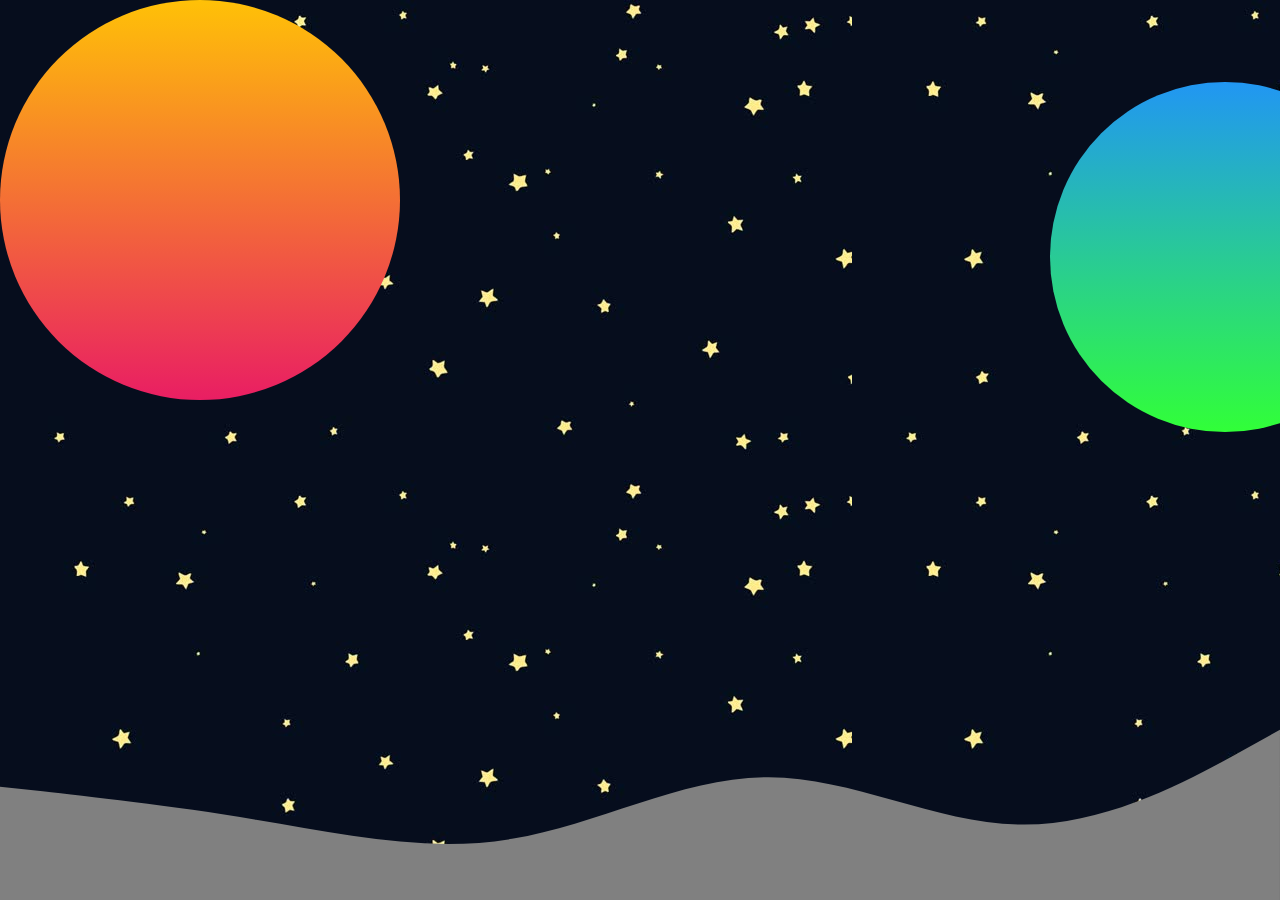
==== Bonus/index.html @ 09fbf181 "add: Bonus Space" ====
<!DOCTYPE html>
<html lang="en">
<head>
    <meta charset="UTF-8">
    <meta http-equiv="X-UA-Compatible" content="IE=edge">
    <meta name="viewport" content="width=device-width, initial-scale=1.0">
    <link rel="stylesheet" href="css/style.css">
    <link rel="stylesheet" href="https://cdnjs.cloudflare.com/ajax/libs/font-awesome/5.15.3/css/all.min.css" integrity="sha512-iBBXm8fW90+nuLcSKlbmrPcLa0OT92xO1BIsZ+ywDWZCvqsWgccV3gFoRBv0z+8dLJgyAHIhR35VZc2oM/gI1w==" crossorigin="anonymous" />
    <title>Document</title>
</head>
<body>
    <div class="container">
        <div class="planet">
            
        </div>
        <i class="fas fa-space-shuttle"></i>
        <svg xmlns="http://www.w3.org/2000/svg" viewBox="0 0 1440 320"><path fill="grey" fill-opacity="1" d="M0,192L48,197.3C96,203,192,213,288,229.3C384,245,480,267,576,250.7C672,235,768,181,864,181.3C960,181,1056,235,1152,234.7C1248,235,1344,181,1392,154.7L1440,128L1440,320L1392,320C1344,320,1248,320,1152,320C1056,320,960,320,864,320C768,320,672,320,576,320C480,320,384,320,288,320C192,320,96,320,48,320L0,320Z"></path></svg>
        
        <div class="planet2">
            
        </div>
    
    </div>


</body>
</html>
---- Bonus/css/style.css ----
*{
    margin: 0;
    padding: 0;
    box-sizing: border-box;
}

.clearfix:after {
    content: "";
    display: table;
    clear: both;
  }

body {
    background-image: url(../img/space.jpeg);
    
  }

.planet {
    content: '';
    position: absolute;
    width: 400px;
    height: 400px;
    background:linear-gradient(#ffc107,#e91e63);
    border-radius: 50%;
}


svg {
    position: absolute;
    bottom: 0;
    color: #e91e63;
    fill:#e91e63
}
i {
    margin-top: 150px;
    position: absolute;
    font-size: 100px;
    color: grey;
    right: 0;
    animation: mymove 5s infinite;
}

@keyframes mymove {
    from {left: 0px;}
    to {left: 80%;}
  }

.planet2 {
    content: '';
    position: absolute;
    width: 350px;
    height: 350px;
    background:linear-gradient(#2196f3,#31ff38);
    border-radius: 50%;
    transform: translate(300%, 82px);
}
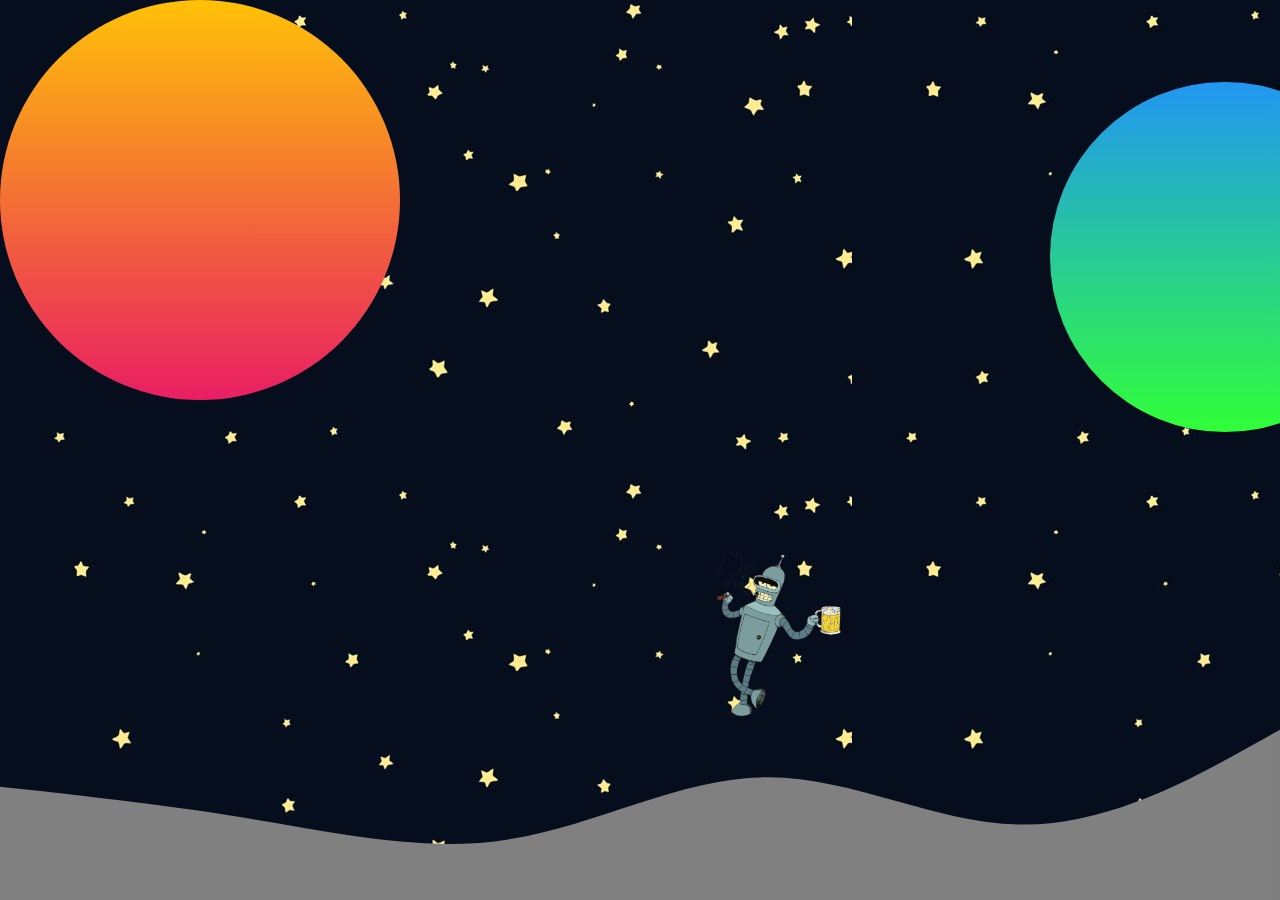
==== commit 04e6af5d: "add: bonus futurama" ====
--- a/Bonus/index.html
+++ b/Bonus/index.html
@@ -9,19 +9,19 @@
     <title>Document</title>
 </head>
 <body>
+
     <div class="container">
         <div class="planet">
             
         </div>
         <i class="fas fa-space-shuttle"></i>
         <svg xmlns="http://www.w3.org/2000/svg" viewBox="0 0 1440 320"><path fill="grey" fill-opacity="1" d="M0,192L48,197.3C96,203,192,213,288,229.3C384,245,480,267,576,250.7C672,235,768,181,864,181.3C960,181,1056,235,1152,234.7C1248,235,1344,181,1392,154.7L1440,128L1440,320L1392,320C1344,320,1248,320,1152,320C1056,320,960,320,864,320C768,320,672,320,576,320C480,320,384,320,288,320C192,320,96,320,48,320L0,320Z"></path></svg>
-        
+        <img class="astronave" src="img/gfd.png" alt="">
         <div class="planet2">
-            
+            <img class="den" src="img/den.png" alt="">
         </div>
     
     </div>
 
-
 </body>
 </html>--- a/Bonus/css/style.css
+++ b/Bonus/css/style.css
@@ -32,10 +32,10 @@
     color: #e91e63;
     fill:#e91e63
 }
-i {
+.astronave {
+    width: 240px;
     margin-top: 150px;
-    position: absolute;
-    font-size: 100px;
+    position: absolute;   
     color: grey;
     right: 0;
     animation: mymove 5s infinite;
@@ -45,6 +45,39 @@
     from {left: 0px;}
     to {left: 80%;}
   }
+
+.den {
+    position: absolute;
+    width: 150px;
+    margin-top: 120%;
+    animation: denmove 5s linear;
+    left: -100%; top: 40px;
+}
+@keyframes denmove {
+    0%{left: 80%;top: 3px;}
+    10%{left: 70%; top: 20px;}
+    15%{left: 60%; top: 30px;}
+    20%{left: 50%; top: 40px;}
+    25%{left: 40%; top: 40px;}
+    30%{left: 30%; top: 40px;}
+    35%{left: 20%; top: 40px;}
+    40%{left: 10%; top: 40px;}
+    45%{left: 0%; top: 40px;}
+    55%{left: -10%; top: 40px;}
+    60%{left: -20%; top: 40px;}
+    65%{left: -30%; top: 40px;}
+    70%{left: -40%; top: 40px;}
+    75%{left: -50%; top: 40px;}
+    80%{left: -60%; top: 40px;}
+    85%{left: -70%; top: 40px;}
+    90%{left: -80%; top: 40px;}
+    95%{left: -90%; top: 40px;}
+    100%{left: -100%; top: 40px;}
+
+
+    
+  }
+
 
 .planet2 {
     content: '';
